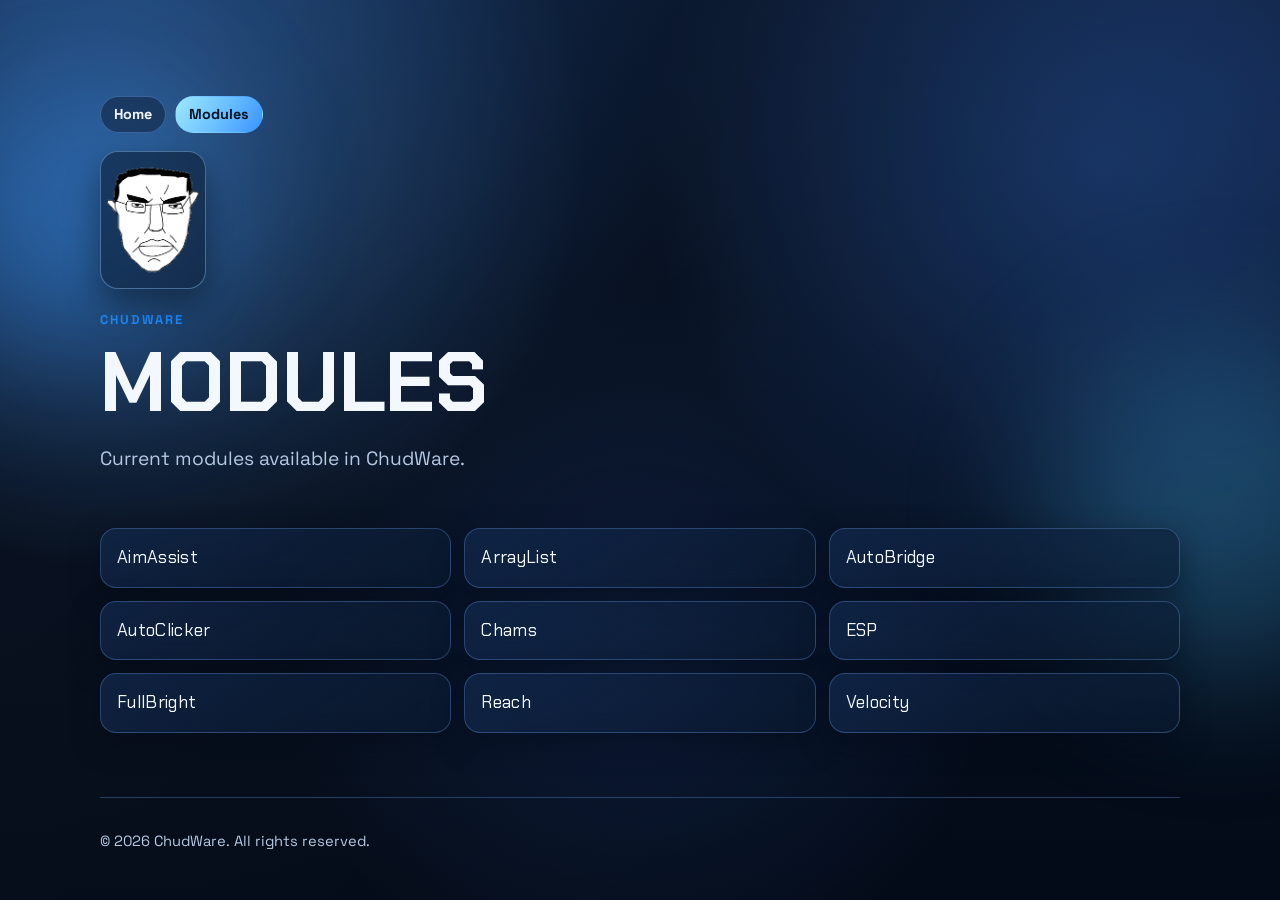
==== modules.html @ a585f378 "Initial ChudWare site" ====
<!doctype html>
<html lang="en">
  <head>
    <meta charset="UTF-8" />
    <meta name="viewport" content="width=device-width, initial-scale=1.0" />
    <title>ChudWare Modules</title>
    <meta
      name="description"
      content="ChudWare module list: AimAssist, AutoClicker, ESP, FullBright, and more."
    />
    <link rel="preconnect" href="https://fonts.googleapis.com" />
    <link rel="preconnect" href="https://fonts.gstatic.com" crossorigin />
    <link
      href="https://fonts.googleapis.com/css2?family=Chakra+Petch:wght@400;500;600;700&family=Space+Grotesk:wght@400;500;700&display=swap"
      rel="stylesheet"
    />
    <link rel="stylesheet" href="styles.css" />
  </head>
  <body>
    <div class="bg-grid" aria-hidden="true"></div>
    <div class="rain" aria-hidden="true"></div>
    <div class="glow glow-one" aria-hidden="true"></div>
    <div class="glow glow-two" aria-hidden="true"></div>

    <header class="hero wrap modules-page">
      <nav class="tabs" aria-label="Primary">
        <a class="tab-link" href="index.html">Home</a>
        <a class="tab-link active" href="modules.html">Modules</a>
      </nav>
      <img class="logo" src="logo.png" alt="ChudWare logo" />
      <p class="eyebrow">ChudWare</p>
      <h1>Modules</h1>
      <p class="hero-copy">Current modules available in ChudWare.</p>
    </header>

    <main class="wrap modules-list" aria-label="Module list">
      <div class="module-chip">AimAssist</div>
      <div class="module-chip">ArrayList</div>
      <div class="module-chip">AutoBridge</div>
      <div class="module-chip">AutoClicker</div>
      <div class="module-chip">Chams</div>
      <div class="module-chip">ESP</div>
      <div class="module-chip">FullBright</div>
      <div class="module-chip">Reach</div>
      <div class="module-chip">Velocity</div>
    </main>

    <footer class="wrap footer">
      <p>© <span id="year"></span> ChudWare. All rights reserved.</p>
    </footer>

    <script src="script.js"></script>
  </body>
</html>
---- styles.css ----
:root {
  --bg: #061123;
  --bg-deep: #040b18;
  --panel: rgba(14, 30, 56, 0.68);
  --panel-border: rgba(116, 173, 255, 0.3);
  --text: #f3f8ff;
  --muted: #b5c8e3;
  --accent: #60d6ff;
  --accent-2: #1f8cff;
  --shadow: rgba(3, 10, 24, 0.5);
}

* {
  box-sizing: border-box;
}

body {
  margin: 0;
  min-height: 100vh;
  color: var(--text);
  background: radial-gradient(circle at 8% -10%, #103469 0%, transparent 42%),
    radial-gradient(circle at 95% 10%, #0f2143 0%, transparent 40%),
    linear-gradient(180deg, var(--bg) 0%, var(--bg-deep) 100%);
  font-family: "Space Grotesk", sans-serif;
  line-height: 1.5;
  overflow-x: hidden;
  position: relative;
}

.bg-grid {
  position: fixed;
  inset: 0;
  background:
    radial-gradient(circle at 12% 16%, rgba(124, 190, 255, 0.26), transparent 32%),
    radial-gradient(circle at 86% 18%, rgba(72, 140, 255, 0.22), transparent 34%),
    radial-gradient(circle at 50% 72%, rgba(62, 118, 220, 0.14), transparent 40%),
    linear-gradient(135deg, rgba(255, 255, 255, 0.03), rgba(255, 255, 255, 0));
  filter: saturate(118%);
  opacity: 0.9;
  pointer-events: none;
  z-index: 0;
  animation: bg-drift 12s ease-in-out infinite alternate;
}

.rain {
  position: fixed;
  inset: 0;
  pointer-events: none;
  z-index: 0;
  overflow: hidden;
}

.rain-drop {
  position: absolute;
  top: -20%;
  width: 1px;
  height: 64px;
  background: linear-gradient(
    to bottom,
    rgba(255, 255, 255, 0),
    rgba(255, 255, 255, 0.85) 45%,
    rgba(255, 255, 255, 0)
  );
  opacity: 0.45;
  animation-name: drop-fall;
  animation-timing-function: linear;
  animation-iteration-count: infinite;
}

.glow {
  position: fixed;
  border-radius: 999px;
  filter: blur(70px);
  pointer-events: none;
  z-index: 0;
}

.glow-one {
  width: 280px;
  height: 280px;
  left: -70px;
  top: 80px;
  background: rgba(56, 150, 255, 0.4);
}

.glow-two {
  width: 340px;
  height: 340px;
  right: -110px;
  top: 340px;
  background: rgba(74, 194, 255, 0.25);
}

.wrap {
  width: min(1080px, 90vw);
  margin: 0 auto;
}

.hero {
  padding: 6rem 0 3rem;
  position: relative;
  z-index: 1;
}

.tabs {
  display: flex;
  gap: 0.55rem;
  margin-bottom: 1.15rem;
}

.tab-link {
  text-decoration: none;
  color: var(--text);
  border: 1px solid rgba(110, 174, 255, 0.38);
  background: rgba(18, 40, 70, 0.62);
  padding: 0.42rem 0.82rem;
  border-radius: 999px;
  font-weight: 700;
  font-size: 0.9rem;
  transition: background-color 180ms ease, border-color 180ms ease, transform 180ms ease;
}

.tab-link:hover {
  transform: translateY(-1px);
  border-color: #a6dbff;
  background: rgba(32, 67, 113, 0.82);
}

.tab-link.active {
  color: #041326;
  border-color: transparent;
  background: linear-gradient(120deg, #9ce9ff, #6bc0ff 52%, #3a93ff);
}

.logo {
  width: clamp(72px, 9vw, 106px);
  height: auto;
  border-radius: 18px;
  border: 1px solid rgba(151, 206, 255, 0.4);
  box-shadow: 0 16px 34px rgba(0, 0, 0, 0.42);
  margin-bottom: 0.9rem;
  background: rgba(13, 29, 53, 0.6);
  padding: 0.35rem;
  backdrop-filter: blur(8px);
}

.eyebrow {
  margin: 0;
  color: var(--accent-2);
  text-transform: uppercase;
  letter-spacing: 0.16em;
  font-weight: 700;
  font-size: 0.8rem;
}

h1,
h2 {
  font-family: "Chakra Petch", sans-serif;
  line-height: 1.1;
  margin: 0;
}

h1 {
  margin-top: 0.5rem;
  font-size: clamp(2.4rem, 10vw, 5.2rem);
  text-transform: uppercase;
}

.hero-copy {
  max-width: 640px;
  color: var(--muted);
  margin: 1rem 0 1.8rem;
  font-size: clamp(1rem, 2.4vw, 1.2rem);
}

.logo-links {
  display: flex;
  align-items: center;
  justify-content: center;
  gap: 1.1rem;
  padding-bottom: 4rem;
  flex-wrap: wrap;
  position: relative;
  z-index: 1;
}

.modules-page {
  padding-bottom: 1.6rem;
}

.modules-list {
  position: relative;
  z-index: 1;
  display: grid;
  grid-template-columns: repeat(3, minmax(0, 1fr));
  gap: 0.8rem;
  padding-bottom: 4rem;
}

.module-chip {
  background: linear-gradient(148deg, rgba(18, 41, 78, 0.74), rgba(10, 26, 48, 0.56));
  border: 1px solid var(--panel-border);
  border-radius: 16px;
  box-shadow: 0 10px 28px var(--shadow);
  backdrop-filter: blur(10px);
  padding: 1rem;
  font-family: "Chakra Petch", sans-serif;
  font-size: 1.08rem;
  letter-spacing: 0.02em;
}

.logo-link {
  width: 112px;
  height: 112px;
  display: grid;
  place-items: center;
  text-decoration: none;
  background: linear-gradient(148deg, rgba(18, 41, 78, 0.74), rgba(10, 26, 48, 0.56));
  border: 1px solid var(--panel-border);
  border-radius: 20px;
  box-shadow: 0 10px 28px var(--shadow);
  backdrop-filter: blur(10px);
  transition: transform 220ms ease, border-color 220ms ease, box-shadow 220ms ease;
}

.logo-link:hover {
  transform: translateY(-4px) scale(1.03);
  border-color: #a6dbff;
  box-shadow: 0 14px 32px rgba(10, 26, 48, 0.65);
}

.logo-link img {
  width: 62%;
  height: 62%;
  object-fit: contain;
  filter: drop-shadow(0 6px 12px rgba(0, 0, 0, 0.4));
}

.btn {
  display: inline-block;
  text-decoration: none;
  color: var(--text);
  background: rgba(24, 49, 84, 0.8);
  border: 1px solid rgba(110, 174, 255, 0.42);
  border-radius: 12px;
  padding: 0.7rem 1rem;
  font-weight: 700;
  width: fit-content;
  transition: transform 180ms ease, border-color 180ms ease, background-color 180ms ease;
}

.btn:hover {
  transform: translateY(-2px);
  border-color: #a6dbff;
  background: rgba(34, 67, 112, 0.95);
}

.btn-primary {
  background: linear-gradient(120deg, #95e7ff, #59b7ff 55%, #2b8eff);
  border-color: transparent;
  color: #03101f;
}

.btn-primary:hover {
  background: linear-gradient(120deg, #b5f0ff, #76c5ff 55%, #4ba0ff);
}

.footer {
  border-top: 1px solid var(--panel-border);
  padding: 1.1rem 0 1.4rem;
  color: var(--muted);
  font-size: 0.92rem;
  position: relative;
  z-index: 1;
}

@keyframes rise {
  to {
    opacity: 1;
    transform: translateY(0);
  }
}

@keyframes drop-fall {
  from {
    transform: translate3d(0, -120%, 0);
  }
  to {
    transform: translate3d(0, 230vh, 0);
  }
}

@keyframes bg-drift {
  from {
    transform: translate3d(0, 0, 0) scale(1);
  }
  to {
    transform: translate3d(0, -1.2%, 0) scale(1.04);
  }
}

@media (max-width: 900px) {
  .hero {
    padding-top: 4rem;
  }

  .modules-list {
    grid-template-columns: 1fr;
  }
}
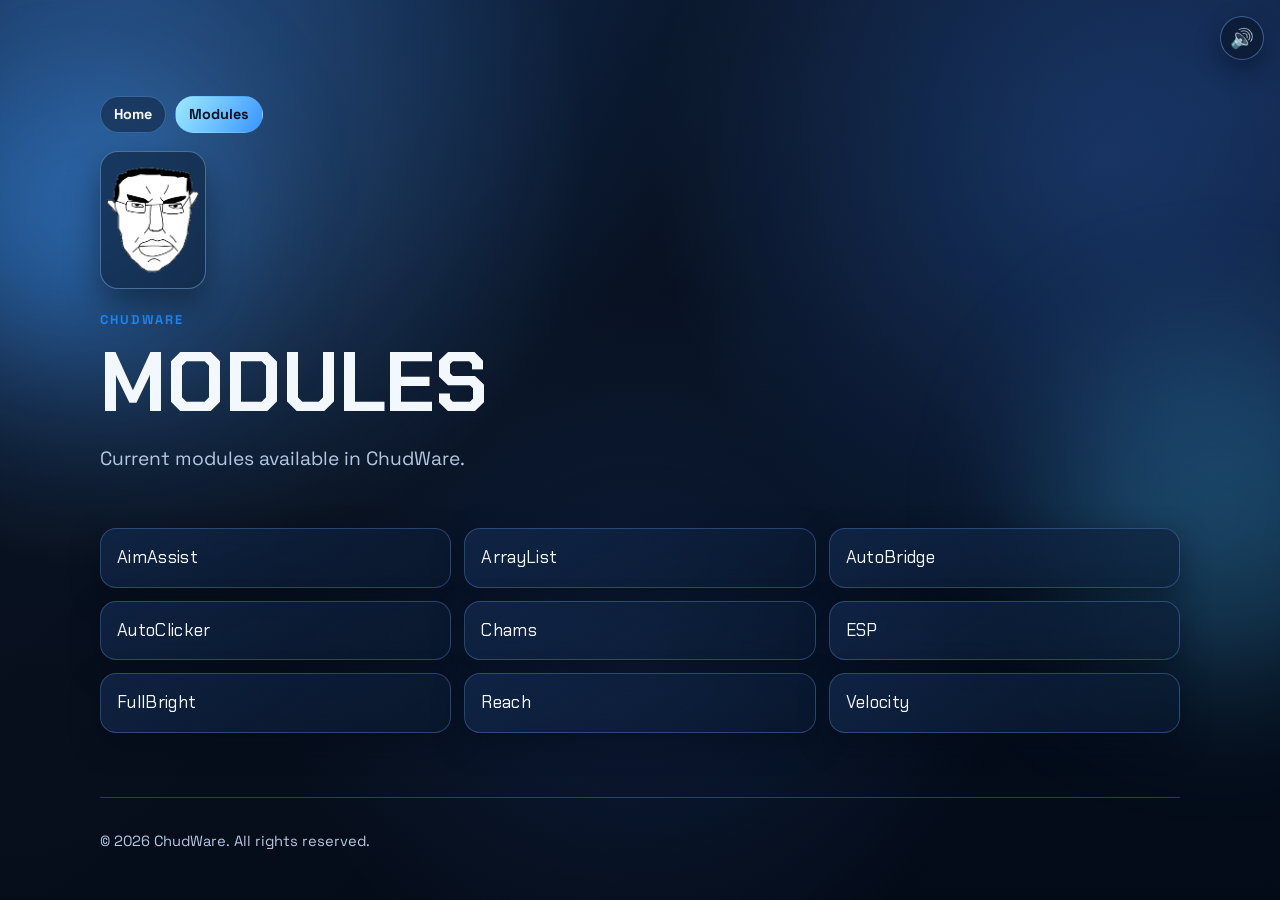
==== commit 00d3ffa3: "Add looping background music with top-right mute toggle" ====
--- a/modules.html
+++ b/modules.html
@@ -14,9 +14,24 @@
       href="https://fonts.googleapis.com/css2?family=Chakra+Petch:wght@400;500;600;700&family=Space+Grotesk:wght@400;500;700&display=swap"
       rel="stylesheet"
     />
+    <link rel="icon" type="image/png" href="favicon.png" />
     <link rel="stylesheet" href="styles.css" />
   </head>
   <body>
+    <audio id="bg-music" loop preload="auto">
+      <source src="background-music.mp3" type="audio/mpeg" />
+    </audio>
+
+    <button
+      id="music-toggle"
+      class="music-toggle"
+      type="button"
+      aria-label="Mute background music"
+      title="Mute background music"
+    >
+      <span id="music-icon" aria-hidden="true">🔊</span>
+    </button>
+
     <div class="bg-grid" aria-hidden="true"></div>
     <div class="rain" aria-hidden="true"></div>
     <div class="glow glow-one" aria-hidden="true"></div>
--- a/styles.css
+++ b/styles.css
@@ -25,6 +25,37 @@
   line-height: 1.5;
   overflow-x: hidden;
   position: relative;
+}
+
+.music-toggle {
+  position: fixed;
+  top: 1rem;
+  right: 1rem;
+  z-index: 10;
+  width: 44px;
+  height: 44px;
+  border: 1px solid rgba(116, 173, 255, 0.45);
+  border-radius: 999px;
+  background: rgba(11, 25, 47, 0.75);
+  color: var(--text);
+  display: grid;
+  place-items: center;
+  cursor: pointer;
+  font-size: 1.2rem;
+  box-shadow: 0 10px 24px rgba(3, 10, 24, 0.45);
+  backdrop-filter: blur(8px);
+  transition: background-color 180ms ease, border-color 180ms ease, transform 180ms ease;
+}
+
+.music-toggle:hover {
+  background: rgba(23, 49, 85, 0.9);
+  border-color: #a6dbff;
+  transform: translateY(-1px);
+}
+
+.music-toggle:focus-visible {
+  outline: 2px solid #9ce9ff;
+  outline-offset: 2px;
 }
 
 .bg-grid {
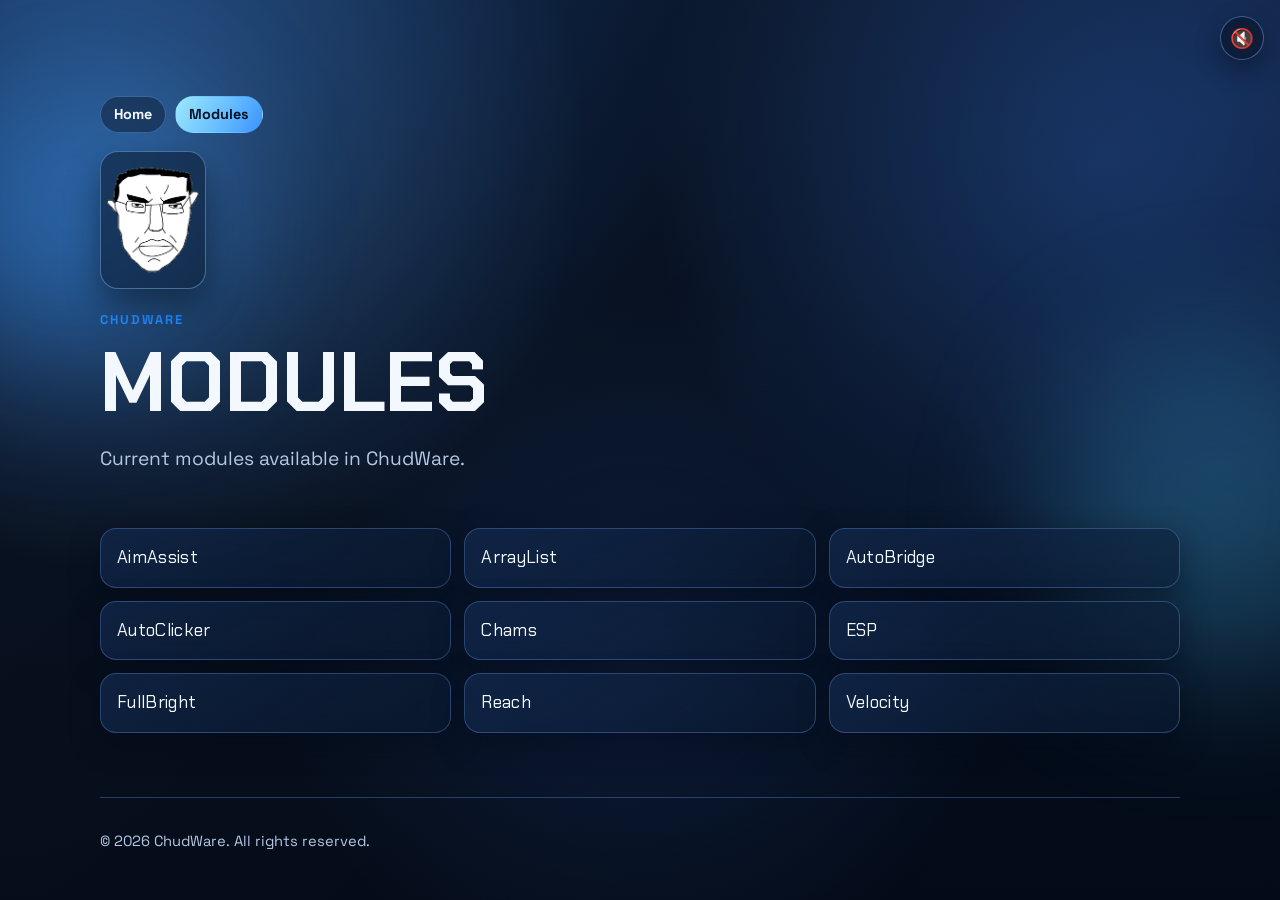
==== commit c0fead29: "Improve background music autoplay and toggle behavior" ====
--- a/modules.html
+++ b/modules.html
@@ -18,7 +18,7 @@
     <link rel="stylesheet" href="styles.css" />
   </head>
   <body>
-    <audio id="bg-music" loop preload="auto">
+    <audio id="bg-music" loop autoplay playsinline preload="auto">
       <source src="background-music.mp3" type="audio/mpeg" />
     </audio>
 
